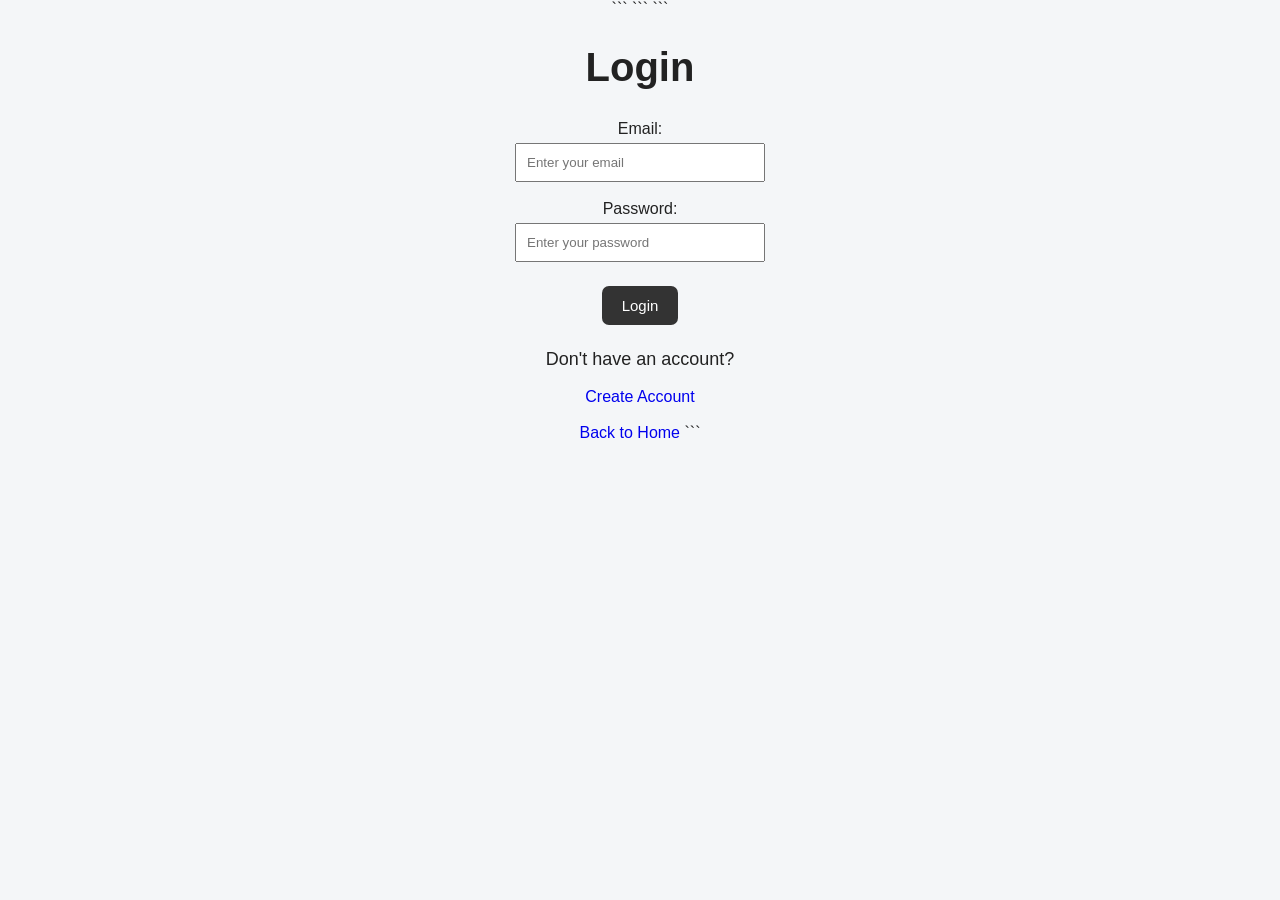
==== frontend/budget.html @ 0f4d9107 "Add frontend and update server for deployment" ====
<!DOCTYPE html>

<html lang="en">

<head>

```
<meta charset="UTF-8">

<meta name="viewport"
      content="width=device-width, initial-scale=1.0">

<title>Budget - Smart Expense Tracker</title>

<link rel="stylesheet" href="css/style.css">
```

</head>

<body>

<div class="container">

```
<h1>🎯 Set Budget</h1>

<p>Set your spending budget below.</p>


<form id="budgetForm">

    <!-- Budget Amount -->

    <label for="amount">
        <strong>Budget Amount:</strong>
    </label>

    <br>

    <input
        type="number"
        id="amount"
        placeholder="Enter budget amount"
        min="0.01"
        step="0.01"
        required
    >

    <br><br>


    <!-- Category -->

    <label for="category">
        <strong>Category:</strong>
    </label>

    <br>

    <select id="category" required>

        <option value="">
            Select Category
        </option>

        <option value="1">Food</option>
        <option value="2">Shopping</option>
        <option value="3">Transport</option>
        <option value="4">Education</option>
        <option value="5">Health</option>
        <option value="6">Entertainment</option>
        <option value="7">Other</option>

    </select>

    <br><br>


    <!-- Start Date -->

    <label for="startDate">
        <strong>Start Date:</strong>
    </label>

    <br>

    <input
        type="date"
        id="startDate"
        required
    >

    <br><br>


    <!-- End Date -->

    <label for="endDate">
        <strong>End Date:</strong>
    </label>

    <br>

    <input
        type="date"
        id="endDate"
        required
    >

    <br><br>


    <!-- Submit -->

    <button type="submit">
        💾 Set Budget
    </button>

</form>


<p id="message"></p>


<br>


<a href="dashboard.html">

    <button type="button">
        ← Back to Dashboard
    </button>

</a>
```

</div>

<script>

    // ==============================
    // CHECK LOGIN
    // ==============================

    const loggedInUser =
        localStorage.getItem("userId");


    if (!loggedInUser) {

        alert("Please login first.");

        window.location.href =
            "login.html";

    }


    // ==============================
    // BUDGET FORM
    // ==============================

    const budgetForm =
        document.getElementById("budgetForm");


    const startDateInput =
        document.getElementById("startDate");


    const endDateInput =
        document.getElementById("endDate");


    /*
     * When Start Date changes,
     * End Date cannot be before it.
     */

    startDateInput.addEventListener(
        "change",
        function() {

            endDateInput.min =
                startDateInput.value;

        }
    );


    budgetForm.addEventListener(
        "submit",
        async function(event) {

            event.preventDefault();


            /*
             * Get logged-in user's ID
             */

            const userId =
                localStorage.getItem("userId");


            /*
             * Get form values
             */

            const amount =
                document.getElementById("amount").value;


            const categoryId =
                document.getElementById("category").value;


            const startDate =
                startDateInput.value;


            const endDate =
                endDateInput.value;


            const message =
                document.getElementById("message");


            /*
             * Check login
             */

            if (!userId) {

                message.innerText =
                    "Please login first.";

                return;

            }


            /*
             * Validate amount
             */

            if (Number(amount) <= 0) {

                message.innerText =
                    "Budget amount must be greater than ₹0.";

                return;

            }


            /*
             * Validate category
             */

            if (!categoryId) {

                message.innerText =
                    "Please select a category.";

                return;

            }


            /*
             * Validate dates
             */

            if (!startDate || !endDate) {

                message.innerText =
                    "Please select both start and end dates.";

                return;

            }


            /*
             * End date cannot be
             * before start date
             */

            if (endDate < startDate) {

                message.innerText =
                    "End date cannot be before start date.";

                return;

            }


            /*
             * Prepare data
             */

            const data =
                "userId=" +
                encodeURIComponent(userId) +

                "&categoryId=" +
                encodeURIComponent(categoryId) +

                "&amount=" +
                encodeURIComponent(amount) +

                "&startDate=" +
                encodeURIComponent(startDate) +

                "&endDate=" +
                encodeURIComponent(endDate);


            try {

                const response =
                    await fetch(
                        "http://localhost:8081/budget",
                        {
                            method: "POST",

                            headers: {
                                "Content-Type":
                                    "application/x-www-form-urlencoded"
                            },

                            body: data
                        }
                    );


                const result =
                    await response.text();


                message.innerText =
                    result;


                /*
                 * Clear form after
                 * successful submission
                 */

                if (response.ok) {

                    budgetForm.reset();

                    endDateInput.min = "";

                }


            } catch (error) {

                console.error(error);

                message.innerText =
                    "Cannot connect to Java server.";

            }

        }
    );

</script>

</body>

</html>
---- frontend/css/style.css ----
/* =========================================================
   GENERAL
   ========================================================= */

* {
    box-sizing: border-box;
}

body {
    font-family: Arial, sans-serif;
    text-align: center;
    margin: 0;
    padding: 0;
    background: #f4f6f8;
    color: #222;
}

h1 {
    font-size: 40px;
    margin-bottom: 10px;
}

h2 {
    margin-top: 30px;
    margin-bottom: 15px;
}

h3 {
    margin-bottom: 8px;
}

p {
    font-size: 18px;
}

a {
    text-decoration: none;
}


/* =========================================================
   CONTAINER
   ========================================================= */

.container {
    width: 90%;
    max-width: 1100px;
    margin: 40px auto;
    padding: 25px;
}


/* =========================================================
   BUTTONS
   ========================================================= */

button {
    padding: 11px 20px;
    margin: 6px;
    cursor: pointer;
    border: none;
    border-radius: 7px;
    background: #333;
    color: white;
    font-size: 15px;
}

button:hover {
    opacity: 0.85;
}


/* =========================================================
   INPUTS / FORMS
   ========================================================= */

input {
    padding: 10px;
    width: 250px;
    margin-top: 5px;
}

input[type="number"],
input[type="date"] {
    padding: 10px;
    width: 250px;
}

select {
    padding: 10px;
    width: 270px;
}

textarea {
    padding: 10px;
    resize: vertical;
}

form {
    margin-top: 30px;
}


/* =========================================================
   DASHBOARD HEADER
   ========================================================= */

.container > h1 {
    text-align: center;
}

.container > p {
    text-align: center;
}


/* =========================================================
   LOGOUT
   ========================================================= */

.container > a:first-of-type {
    display: block;
    text-align: right;
    margin-bottom: 25px;
}


/* =========================================================
   FINANCIAL SUMMARY
   ========================================================= */

.summary-cards {
    display: grid;
    grid-template-columns: repeat(3, 1fr);
    gap: 20px;
    width: 100%;
    margin: 20px 0 30px;
}

.summary-card {
    width: 100%;
    min-height: 140px;

    padding: 25px 15px;

    margin: 0;

    background: white;

    border: none;

    border-radius: 12px;

    box-shadow: 0 4px 12px rgba(0, 0, 0, 0.08);

    display: flex;
    flex-direction: column;

    justify-content: center;
    align-items: center;

    text-align: center;
}

.summary-card h3 {
    margin: 0 0 12px;
    font-size: 18px;
}

.summary-card p {
    margin: 0;
    font-size: 24px;
    font-weight: bold;
}


/* =========================================================
   QUICK ACTIONS
   ========================================================= */

.dashboard-section {
    width: 100%;

    margin: 25px 0;

    padding: 25px;

    background: white;

    border-radius: 12px;

    box-shadow: 0 4px 12px rgba(0, 0, 0, 0.08);
}

.dashboard-section h2 {
    margin-top: 0;
    margin-bottom: 20px;
}

.dashboard-actions {
    display: grid;

    grid-template-columns: repeat(3, 1fr);

    gap: 15px;

    width: 100%;
}

.dashboard-actions a {
    display: block;
    width: 100%;
}

.dashboard-actions button {
    width: 100%;
    margin: 0;
}


/* =========================================================
   RECENT TRANSACTIONS
   ========================================================= */

#transactions {
    width: 100%;
    margin: 0;
    padding: 0;
}

.transaction-item {
    width: 100%;

    display: flex;

    justify-content: space-between;
    align-items: center;

    padding: 14px 10px;

    margin: 0;

    border: none;

    border-bottom: 1px solid #e5e5e5;

    background: transparent;

    border-radius: 0;

    box-shadow: none;

    text-align: left;
}

.transaction-item:last-child {
    border-bottom: none;
}


/* =========================================================
   TRANSACTION CONTENT
   ========================================================= */

.transaction-content {
    flex: 1;
    min-width: 0;
    line-height: 1.5;
}


/* =========================================================
   TRANSACTION ACTIONS
   ========================================================= */

.transaction-actions {
    display: flex;
    gap: 8px;
    margin-top: 10px;
    flex-wrap: wrap;
}

.transaction-actions button {
    margin: 0;
    padding: 7px 14px;
    border-radius: 5px;
    font-size: 14px;
}


/* =========================================================
   VIEW BUTTON
   ========================================================= */

.view-button {
    background: #673ab7;
    color: white;
    border: none;
    cursor: pointer;
}

.view-button:hover {
    opacity: 0.85;
}


/* =========================================================
   EDIT BUTTON
   ========================================================= */

.edit-button {
    background: #2196f3;
    color: white;
    border: none;
    cursor: pointer;
}

.edit-button:hover {
    opacity: 0.85;
}


/* =========================================================
   DELETE BUTTON
   ========================================================= */

.delete-button {
    background: #f44336;
    color: white;
    border: none;
    cursor: pointer;
}

.delete-button:hover {
    opacity: 0.85;
}


/* =========================================================
   EDIT TRANSACTION SECTION
   ========================================================= */

#editSection {
    display: none;
}

.edit-form {
    display: flex;
    flex-direction: column;
    gap: 12px;
}

.edit-form label {
    font-weight: bold;
}

.edit-form input,
.edit-form select {
    padding: 10px;
    border-radius: 5px;
    border: 1px solid #ccc;
}

.edit-buttons {
    display: flex;
    gap: 10px;
    margin-top: 5px;
}

.save-button {
    background: #4caf50;
    color: white;
    border: none;
    padding: 9px 18px;
    border-radius: 5px;
    cursor: pointer;
}

.cancel-button {
    background: #777;
    color: white;
    border: none;
    padding: 9px 18px;
    border-radius: 5px;
    cursor: pointer;
}


/* =========================================================
   VIEW TRANSACTION DETAILS
   ========================================================= */

#viewSection {
    display: none;
    text-align: left;
}

#viewSection h2 {
    text-align: center;
}

#viewSection p {
    margin: 12px 0;
    padding: 10px;
    background: #f7f7f7;
    border-radius: 6px;
    font-size: 16px;
}

#viewSection strong {
    display: inline-block;
    min-width: 150px;
}


/* =========================================================
   SPENDING SUGGESTIONS
   ========================================================= */

#suggestionsBox {
    width: 100%;
    margin-top: 20px;
}

.suggestion {
    width: 100%;

    padding: 15px;

    margin: 0 0 12px;

    background: #f5f5f5;

    border-radius: 10px;

    border-left: 5px solid #4CAF50;

    font-size: 16px;

    line-height: 1.5;

    text-align: left;
}


/* =========================================================
   REPORT / BACK BUTTON
   ========================================================= */

.report-back {
    margin-top: 25px;
}

.report-back button {
    margin: 6px;
}


/* =========================================================
   RESPONSIVE DESIGN
   ========================================================= */

@media (max-width: 800px) {

    .summary-cards {
        grid-template-columns: repeat(2, 1fr);
    }

    .dashboard-actions {
        grid-template-columns: repeat(2, 1fr);
    }

}


/* =========================================================
   MOBILE DESIGN
   ========================================================= */

@media (max-width: 500px) {

    .container {
        width: 95%;
        padding: 15px;
        margin: 20px auto;
    }

    h1 {
        font-size: 30px;
    }

    .summary-cards {
        grid-template-columns: 1fr;
    }

    .dashboard-actions {
        grid-template-columns: 1fr;
    }

    .container > a:first-of-type {
        text-align: center;
    }

    .transaction-item {
        display: block;
        text-align: left;
    }

    .transaction-actions {
        margin-top: 12px;
        width: 100%;
    }

    .transaction-actions button {
        flex: 1;
        min-width: 90px;
    }

    #viewSection p {
        font-size: 15px;
    }

    #viewSection strong {
        display: block;
        min-width: auto;
        margin-bottom: 4px;
    }

    .edit-buttons {
        flex-direction: column;
    }

    .edit-buttons button {
        width: 100%;
        margin: 3px 0;
    }

}
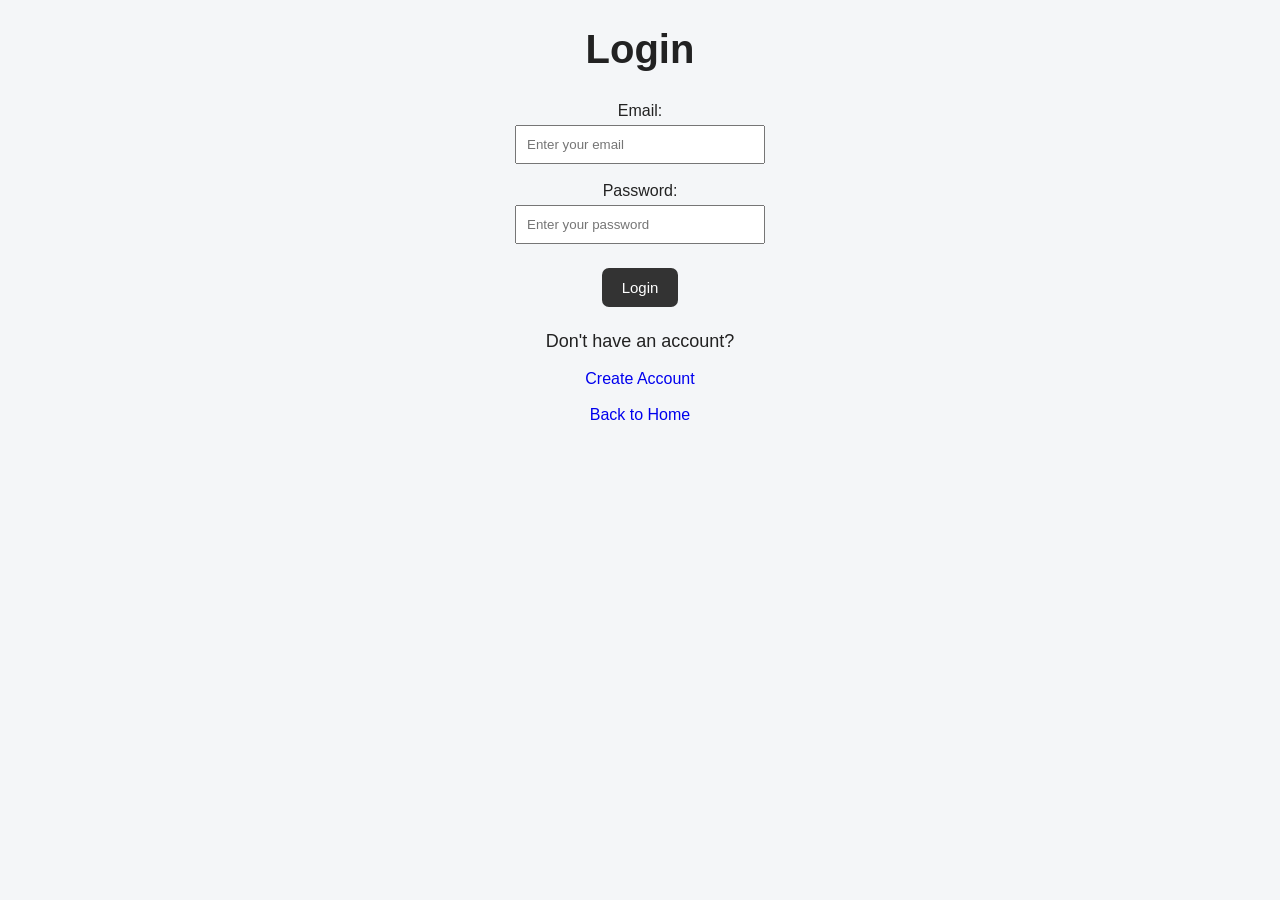
==== commit c11d9f04: "Update frontend backend URLs" ====
--- a/frontend/budget.html
+++ b/frontend/budget.html
@@ -323,7 +323,7 @@
 
                 const response =
                     await fetch(
-                        "http://localhost:8081/budget",
+                        "https://smartexpensetracker-backend-a2xz.onrender.com/budget",
                         {
                             method: "POST",
 
@@ -376,3 +376,4 @@
 </body>
 
 </html>
+
